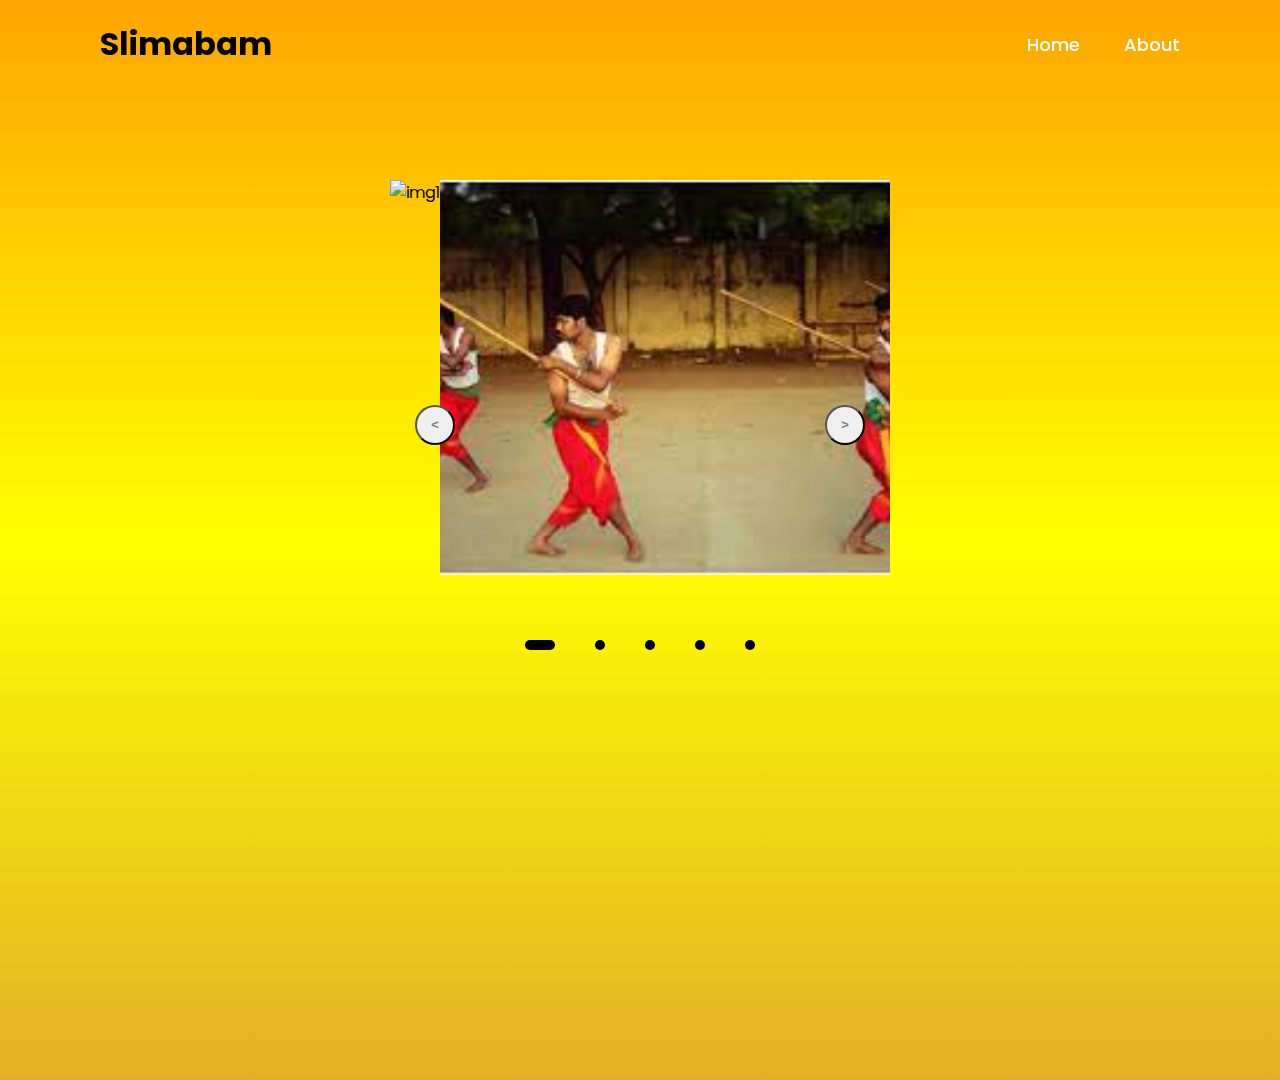
==== about.html @ 87644c3a "Update about.html" ====
<!DOCTYPE html>
<html lang="en">
<head>
    <meta charset="UTF-8">
    <meta name="viewport" content="width=device-width, initial-scale=1.0">
    <title>About Page</title>
    <link rel="stylesheet" href="about.css">
</head>
<body>
    <header class="header">
        <a href="#" class="logo">Slimabam</a>

        <nav class="navbar">
            <a href="home.html">Home</a>
            <a href="#">About</a>
        </nav>
    </header>
    
    <div class="slider">
        <div class="list">
            <div class="item">
                <img src="slmbimg1.jpeg" alt="img1">
            </div>
            <div class="item">
                <img src="slmbimg2.png" alt="img2">
            </div>
            <div class="item">
                <img src="slmbimg3.png" alt="img3">
            </div>
            <div class="item">
                <img src="slmbimg4.jpeg" alt="img4">
            </div>
            <div class="item">
                <img src="slmbimg5.jpeg" alt="img5">
            </div>
        </div>
        <!-- buttons -->
        <div class="buttons">
            <button id="prev"><</button>
            <button id="next">></button>
        </div>
        <!-- dots -->
        <ul class="dots">
            <li class="active"></li>
            <li></li>
            <li></li>
            <li></li>
            <li></li>
        </ul>
    </div>
    
    <script>
        let list = document.querySelector('.slider .list');
        let items = document.querySelectorAll('.slider .item');
        let dots = document.querySelectorAll('.slider .dots li');
        let prev = document.getElementById('prev');
        let next = document.getElementById('next');

        let active = 0;
        let lengthItems = items.length - 1;

        next.onclick = function(){
            if (active + 1 > lengthItems) {
                active = 0;
            } else {
                active = active + 1;
            }
            reloadSlider();
        }
        
        prev.onclick = function(){
            if (active - 1 < 0) {
                active = lengthItems; 
            } else {
                active = active - 1;
            }
            reloadSlider();
        }

        let refreshSlider = setInterval(() => { next.click() }, 3000);

        function reloadSlider() {
            let checkLeft = items[active].offsetLeft;
            list.style.left = -checkLeft + 'px';

            let lastActiveDot = document.querySelector('.slider .dots li.active');
            lastActiveDot.classList.remove('active');
            dots[active].classList.add('active');
            clearInterval(refreshSlider);
            refreshSlider = setInterval(() => { next.click() }, 3000);
        }

        dots.forEach((li, key) => {
            li.addEventListener('click', function(){
                active = key;
                reloadSlider();
            });
        });
    </script>
</body>
</html>
---- about.css ----
@import url('https://fonts.googleapis.com/css2?family=Libre+Franklin:ital,wght@0,100..900;1,100..900&family=Poppins:ital,wght@0,100;0,200;0,300;0,400;0,500;0,600;0,700;0,800;0,900;1,100;1,200;1,300;1,400;1,500;1,600;1,700;1,800;1,900&display=swap');

*{
    margin: 0;
    padding: 0;
    box-sizing: border-box;
    font-family: "Poppins", sans-serif;
}

body{
    min-height: 100vh;
    background: linear-gradient(
        to top, rgb(226, 176, 38),
        yellow, orange
    );
}

.header {
    position: fixed;
    top: 0;
    left: 0;
    width: 100%;
    padding: 20px 100px;
    display: flex;
    justify-content: space-between;
    align-items: center;
    z-index: 100;
}

.logo{
    font-size: 32px;
    color: black;
    text-decoration: none;
    font-weight: 700;
}

.navbar a  {
    position: relative;
    font-size: 18px;
    color: white;
    font-weight: 500;
    text-decoration: none;
    margin-left: 40px;
}

.navbar a::before{
    content: "";
    position: absolute;
    top: 100%;
    left: 0;
    width: 0;
    height: 2px;
    background: rgb(238, 238, 136);
    transition: .3s;
}

.navbar a:hover::before{
    width: 100%;
}
 
.slider {
    width: 500px;
    max-width: 50vw;
    height: 500px;
    margin: 20vh auto;
    position: relative;
    overflow: hidden;
}

.list {
    position: absolute;
    top: 0;
    left: 0;
    height: 100%;
    display: flex;
    width: max-content;
    transition: 1s;
}

.list img {
    width: 500px;
    max-width: 100vw;
    height: 79%;
    object-fit: cover;
}

.buttons {
    position: absolute;
    top: 45%;
    left: 5%;
    width: 90%;
    display: flex;
    justify-content: space-between;
}

.buttons button {
    width: 40px;
    height: 40px;
    border-radius: 50%;
    color: gray;
    font-family: monospace;
    font-weight: bold;
}

.dots {
    position: absolute;
    bottom: 10px;
    color: black;
    left: 0;
    width: 100%;
    margin: 0;
    padding: 0;
    display: flex;
    justify-content: center;
}

.dots li {
    list-style: none;
    width: 10px;
    height: 10px;
    background-color: black;
    margin: 20px;
    border-radius: 20px;
    transition: 1s;
}

.dots li.active {
    width: 30px;
}
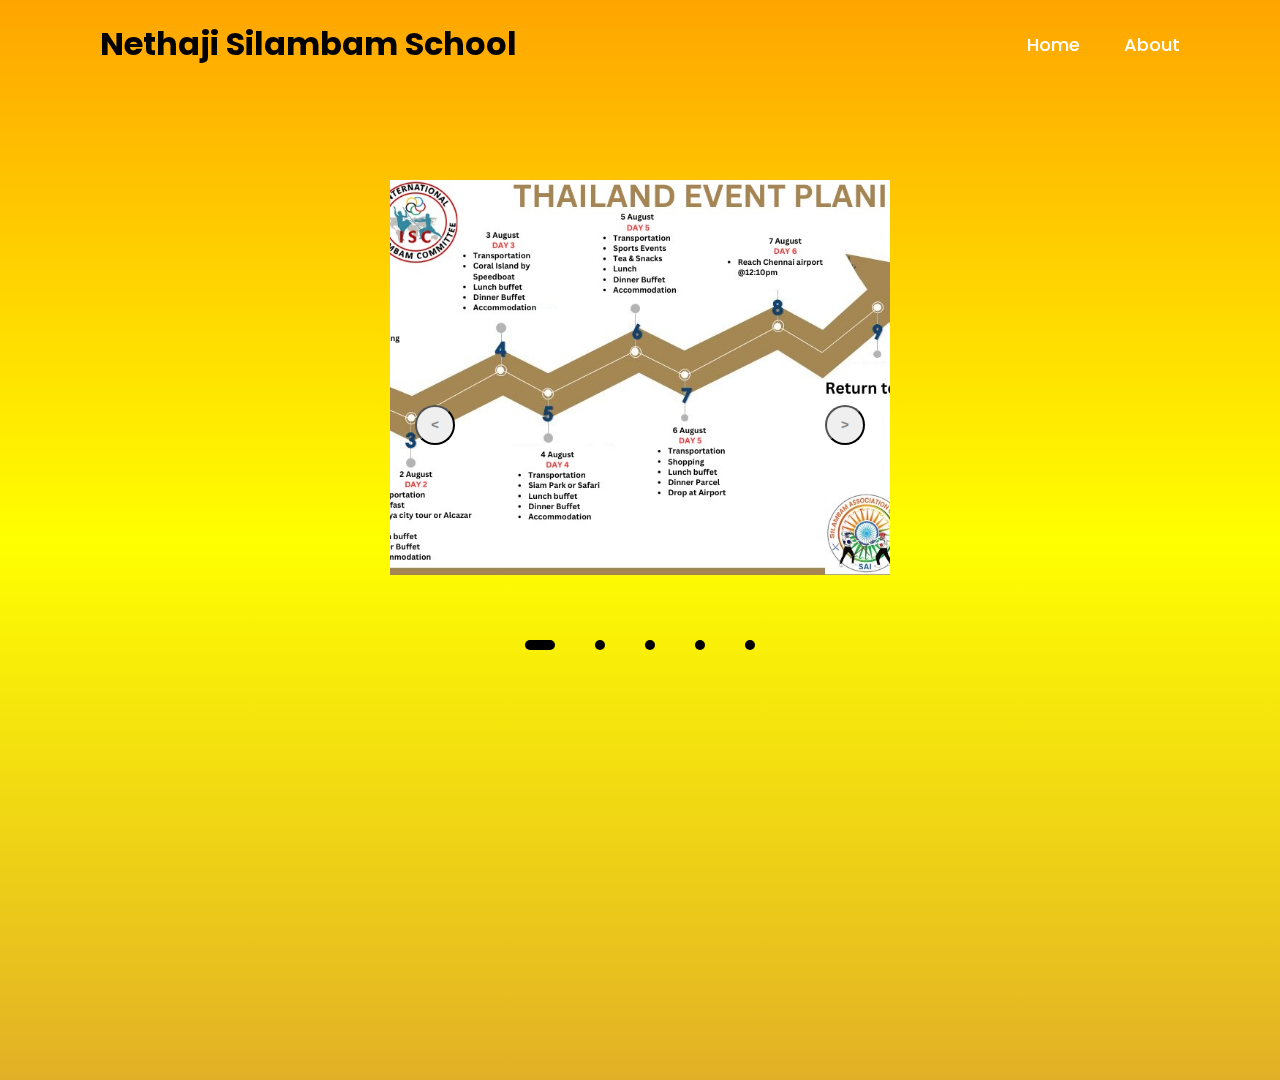
==== commit 796d2abf: "Update about.html" ====
--- a/about.html
+++ b/about.html
@@ -8,7 +8,7 @@
 </head>
 <body>
     <header class="header">
-        <a href="#" class="logo">Slimabam</a>
+        <a href="#" class="logo">Nethaji Silambam School</a>
 
         <nav class="navbar">
             <a href="home.html">Home</a>
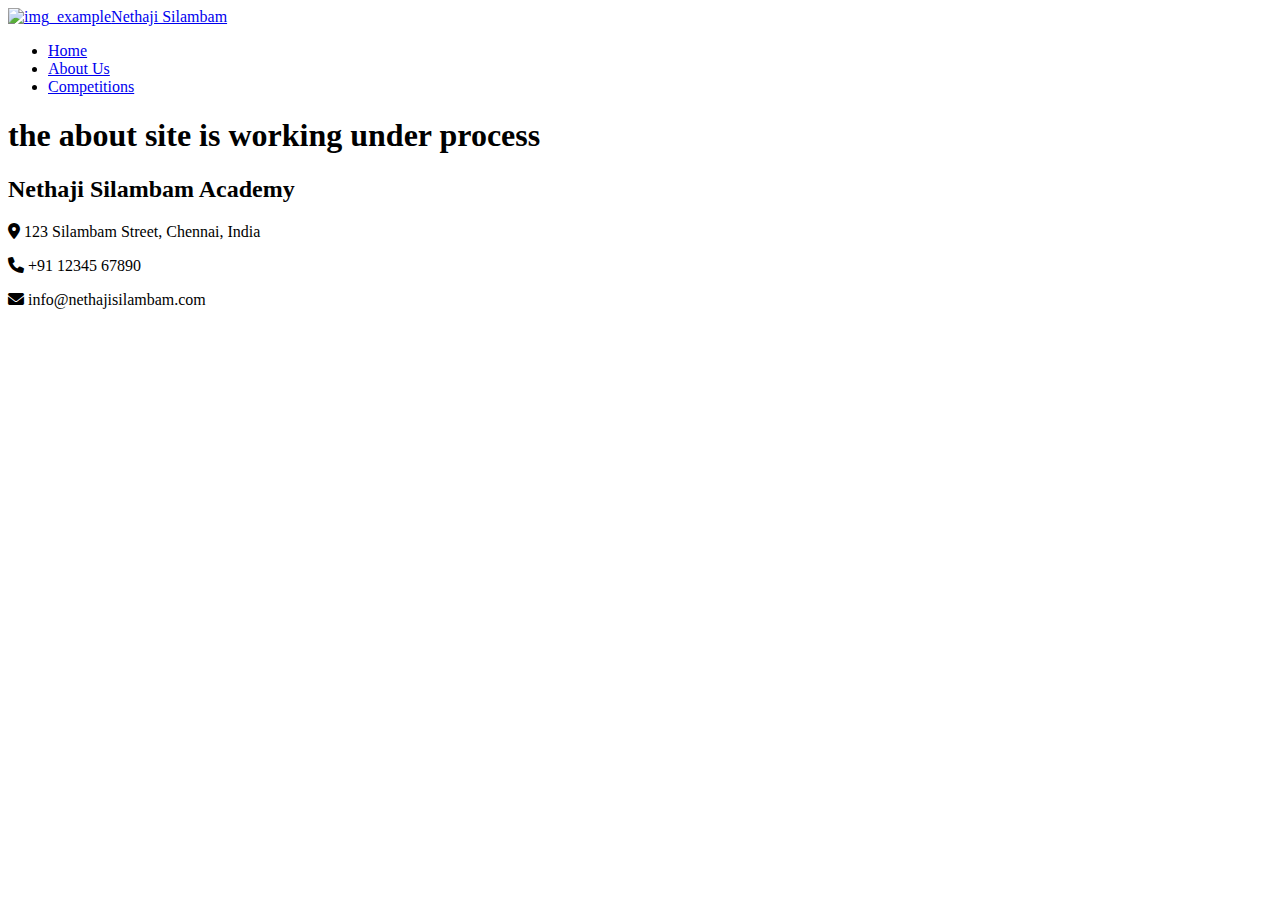
==== commit de30fbdd: "adding about" ====
--- a/about.html
+++ b/about.html
@@ -1,101 +1,39 @@
-<!DOCTYPE html>
-<html lang="en">
-<head>
-    <meta charset="UTF-8">
-    <meta name="viewport" content="width=device-width, initial-scale=1.0">
-    <title>About Page</title>
-    <link rel="stylesheet" href="about.css">
-</head>
-<body>
-    <header class="header">
-        <a href="#" class="logo">Nethaji Silambam School</a>
-
-        <nav class="navbar">
-            <a href="home.html">Home</a>
-            <a href="#">About</a>
-        </nav>
-    </header>
-    
-    <div class="slider">
-        <div class="list">
-            <div class="item">
-                <img src="slmbimg1.jpeg" alt="img1">
-            </div>
-            <div class="item">
-                <img src="slmbimg2.png" alt="img2">
-            </div>
-            <div class="item">
-                <img src="slmbimg3.png" alt="img3">
-            </div>
-            <div class="item">
-                <img src="slmbimg4.jpeg" alt="img4">
-            </div>
-            <div class="item">
-                <img src="slmbimg5.jpeg" alt="img5">
-            </div>
-        </div>
-        <!-- buttons -->
-        <div class="buttons">
-            <button id="prev"><</button>
-            <button id="next">></button>
-        </div>
-        <!-- dots -->
-        <ul class="dots">
-            <li class="active"></li>
-            <li></li>
-            <li></li>
-            <li></li>
-            <li></li>
-        </ul>
-    </div>
-    
-    <script>
-        let list = document.querySelector('.slider .list');
-        let items = document.querySelectorAll('.slider .item');
-        let dots = document.querySelectorAll('.slider .dots li');
-        let prev = document.getElementById('prev');
-        let next = document.getElementById('next');
-
-        let active = 0;
-        let lengthItems = items.length - 1;
-
-        next.onclick = function(){
-            if (active + 1 > lengthItems) {
-                active = 0;
-            } else {
-                active = active + 1;
-            }
-            reloadSlider();
-        }
-        
-        prev.onclick = function(){
-            if (active - 1 < 0) {
-                active = lengthItems; 
-            } else {
-                active = active - 1;
-            }
-            reloadSlider();
-        }
-
-        let refreshSlider = setInterval(() => { next.click() }, 3000);
-
-        function reloadSlider() {
-            let checkLeft = items[active].offsetLeft;
-            list.style.left = -checkLeft + 'px';
-
-            let lastActiveDot = document.querySelector('.slider .dots li.active');
-            lastActiveDot.classList.remove('active');
-            dots[active].classList.add('active');
-            clearInterval(refreshSlider);
-            refreshSlider = setInterval(() => { next.click() }, 3000);
-        }
-
-        dots.forEach((li, key) => {
-            li.addEventListener('click', function(){
-                active = key;
-                reloadSlider();
-            });
-        });
-    </script>
-</body>
-</html>
+<!DOCTYPE html>
+<html lang="en">
+<head>
+    <meta charset="UTF-8">
+    <meta name="viewport" content="width=device-width, initial-scale=1.0">
+    <title>Home Page</title>
+    <link rel="stylesheet" href="about.css">
+    <!-- Link to Font Awesome for icons -->
+    <link rel="stylesheet" href="https://cdnjs.cloudflare.com/ajax/libs/font-awesome/6.0.0-beta3/css/all.min.css">
+</head>
+<body>
+    <div class="banner">
+        <div class="navbar">
+            <a href="#" class="logo_name">
+                <img src="webpageimg/logo.jpeg" alt="img_example" class="logo">Nethaji Silambam
+            </a>
+            <ul>
+                <li><a href="index.html">Home</a></li>
+                <li><a href="#">About Us</a></li>
+                <li><a href="competitions.html">Competitions</a></li>
+            </ul>
+        </div>
+
+
+        <h1> the about site is working under process</h1>
+    </div>
+  <!-- Footer Section -->
+  <footer class="footer">
+    <div class="footer-content">
+        <h2>Nethaji Silambam Academy</h2>
+        <p><i class="fas fa-map-marker-alt"></i> 123 Silambam Street, Chennai, India</p>
+        <p><i class="fas fa-phone"></i> +91 12345 67890</p>
+        <p><i class="fas fa-envelope"></i> info@nethajisilambam.com</p>
+    </div>
+</footer>
+
+<script src="about.js"></script>
+</body>
+</html>
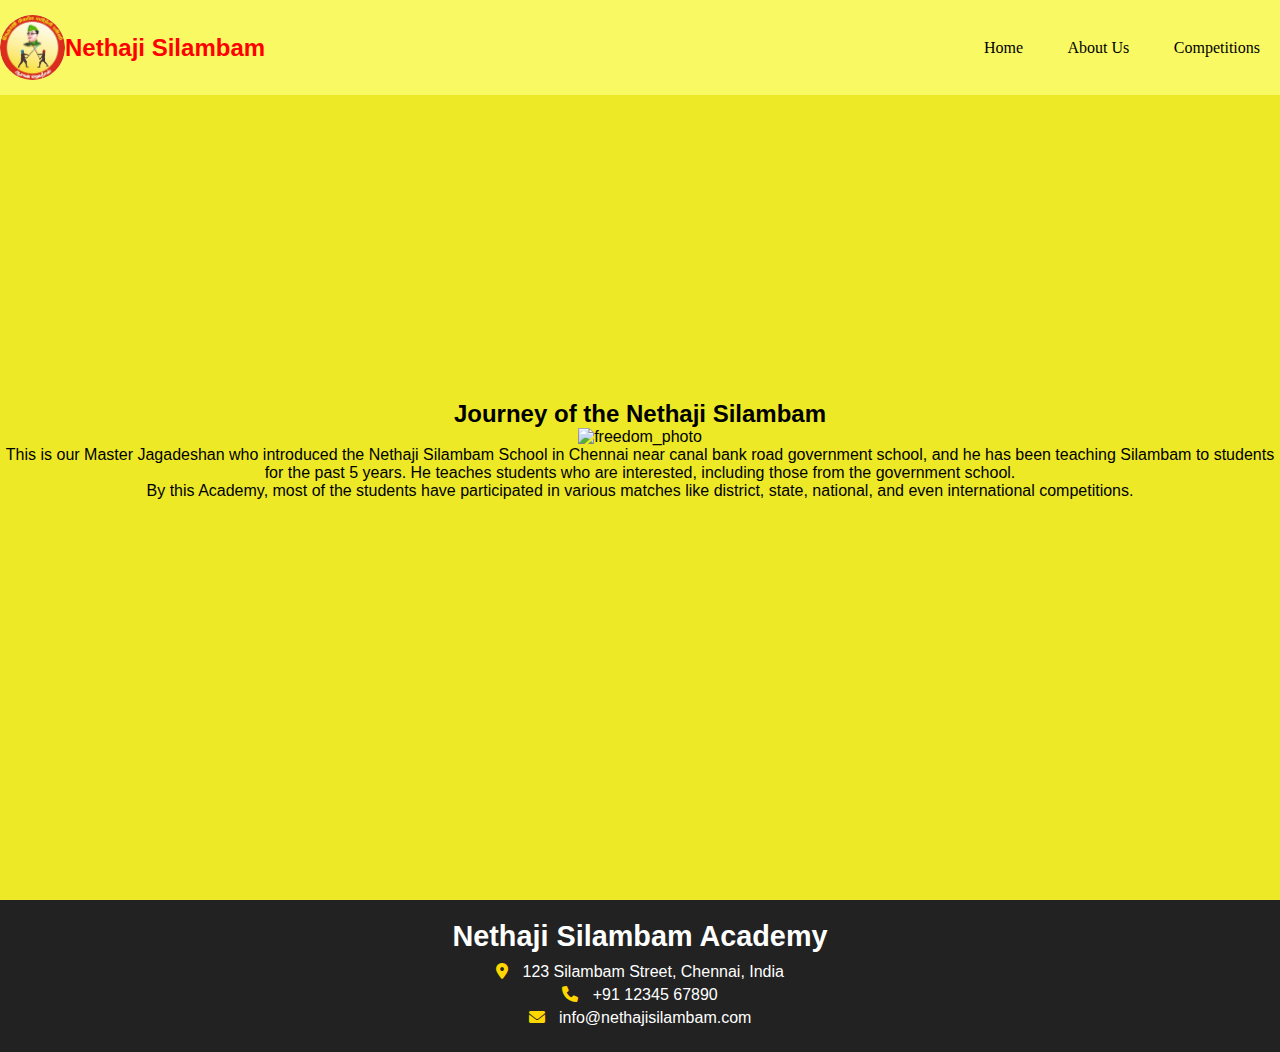
==== commit e05aa561: "updating about" ====
--- a/about.html
+++ b/about.html
@@ -12,7 +12,7 @@
     <div class="banner">
         <div class="navbar">
             <a href="#" class="logo_name">
-                <img src="webpageimg/logo.jpeg" alt="img_example" class="logo">Nethaji Silambam
+                <img src="logo.jpeg" alt="img_example" class="logo">Nethaji Silambam
             </a>
             <ul>
                 <li><a href="index.html">Home</a></li>
@@ -20,20 +20,30 @@
                 <li><a href="competitions.html">Competitions</a></li>
             </ul>
         </div>
+    
+        <div class="content">
+            <h2>Journey of the Nethaji Silambam</h2>
+            <div class="content-wrapper">
+                <img src="" alt="freedom_photo" class="freedom_photo"> <!--add thatha photo-->
+                <div class="text-content">
+                    <p>This is our Master Jagadeshan who introduced the Nethaji Silambam School in Chennai near canal bank road government school, and he has been teaching Silambam to students for the past 5 years. He teaches students who are interested, including those from the government school.</p>
+                </div>
+            </div>
+            <p class="below-image">By this Academy, most of the students have participated in various matches like district, state, national, and even international competitions.</p>
+        </div>
+    </div>
+    
 
+    <!-- Footer Section -->
+    <footer class="footer">
+        <div class="footer-content">
+            <h2>Nethaji Silambam Academy</h2>
+            <p><i class="fas fa-map-marker-alt"></i> 123 Silambam Street, Chennai, India</p>
+            <p><i class="fas fa-phone"></i> +91 12345 67890</p>
+            <p><i class="fas fa-envelope"></i> info@nethajisilambam.com</p>
+        </div>
+    </footer>
 
-        <h1> the about site is working under process</h1>
-    </div>
-  <!-- Footer Section -->
-  <footer class="footer">
-    <div class="footer-content">
-        <h2>Nethaji Silambam Academy</h2>
-        <p><i class="fas fa-map-marker-alt"></i> 123 Silambam Street, Chennai, India</p>
-        <p><i class="fas fa-phone"></i> +91 12345 67890</p>
-        <p><i class="fas fa-envelope"></i> info@nethajisilambam.com</p>
-    </div>
-</footer>
-
-<script src="about.js"></script>
+    <script src="about.js"></script>
 </body>
 </html>
--- a/about.css
+++ b/about.css
@@ -0,0 +1,101 @@
+* {
+    margin: 0;
+    padding: 0;
+    font-family: sans-serif;
+ }
+ 
+ .banner {
+    width: 100%;
+    height: 100vh;
+    background-color: rgba(235, 231, 15, 0.904);
+    display: flex;
+    flex-direction: column;
+    align-items: center;
+    justify-content: center;
+    text-align: center;
+ }
+ 
+ .navbar {
+    background-color: rgba(250, 250, 105, 0.932);
+    width: 100%;
+    padding: 15px 0;
+    display: flex;
+    align-items: center;
+    justify-content: space-between;
+    position: absolute;
+    top: 0;
+ }
+ 
+ .logo {
+    width: 65px;
+    height: 65px;
+    cursor: pointer;
+    border-radius: 50%;
+ }
+ 
+ .logo_name {
+    display: flex;
+    align-items: center;
+    font-weight: bold;
+    font-family: sans-serif;
+    font-size: x-large;
+    color: red;
+    text-decoration: none;
+ }
+ 
+ .navbar ul li {
+    list-style: none;
+    display: inline-block;
+    margin: 0 20px;
+    position: relative;
+ }
+ 
+ .navbar ul li a {
+    text-decoration: none;
+    color: black;
+    text-transform: capitalize;
+    font-family: Cambria, Cochin, Georgia, Times, 'Times New Roman', serif;
+ }
+ 
+ .navbar ul li::after {
+    content: '';
+    height: 3px;
+    width: 0;
+    background: #eaf1f1;
+    position: absolute;
+    left: 0;
+    bottom: -10px;
+    transition: 0.5s;
+ }
+ 
+ .navbar ul li:hover::after {
+    width: 100%;
+ }
+
+
+/* footer content*/
+
+ .footer {
+    background-color: #222;
+    color: #fff;
+    padding: 20px 0;
+    text-align: center;
+    position: relative;
+    bottom: 0;
+    width: 100%;
+ }
+ 
+ .footer-content h2 {
+    font-size: 1.8em;
+    margin-bottom: 10px;
+ }
+ 
+ .footer-content p {
+    font-size: 1em;
+    margin: 5px 0;
+ }
+ 
+ .footer-content i {
+    margin-right: 10px;
+    color: #ffd700;
+ }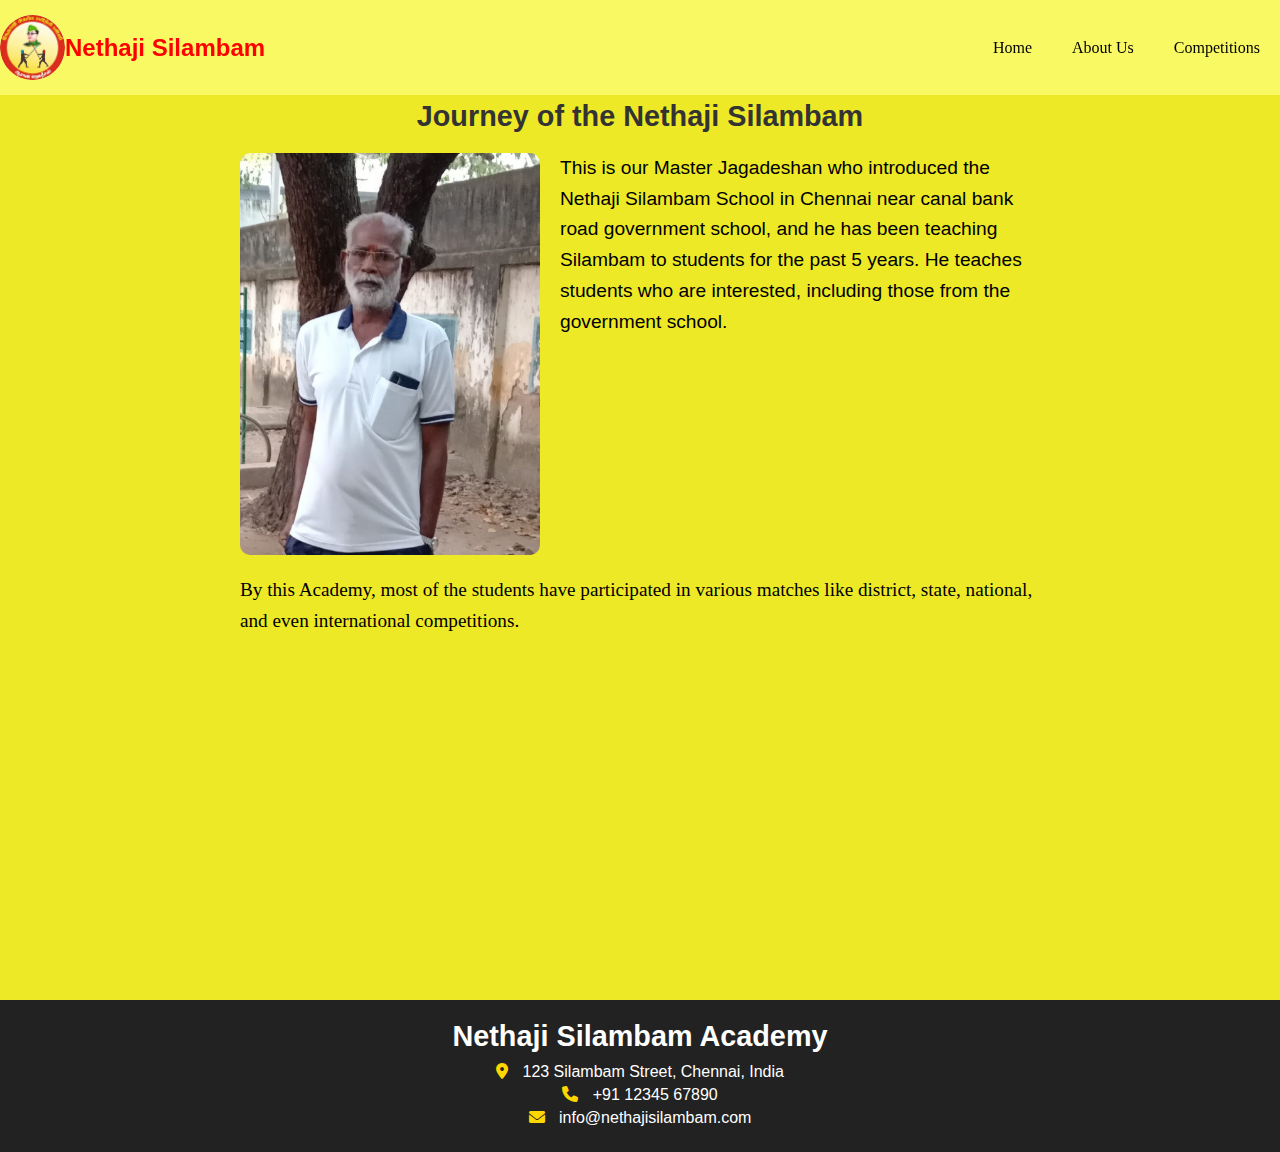
==== commit 21b5aab0: "updating about" ====
--- a/about.html
+++ b/about.html
@@ -24,7 +24,7 @@
         <div class="content">
             <h2>Journey of the Nethaji Silambam</h2>
             <div class="content-wrapper">
-                <img src="" alt="freedom_photo" class="freedom_photo"> <!--add thatha photo-->
+                <img src="thatha.jpeg" alt="freedom_photo" class="freedom_photo"> <!--add thatha photo-->
                 <div class="text-content">
                     <p>This is our Master Jagadeshan who introduced the Nethaji Silambam School in Chennai near canal bank road government school, and he has been teaching Silambam to students for the past 5 years. He teaches students who are interested, including those from the government school.</p>
                 </div>
--- a/about.css
+++ b/about.css
@@ -1,101 +1,149 @@
 * {
-    margin: 0;
-    padding: 0;
-    font-family: sans-serif;
- }
- 
- .banner {
-    width: 100%;
-    height: 100vh;
-    background-color: rgba(235, 231, 15, 0.904);
-    display: flex;
-    flex-direction: column;
-    align-items: center;
-    justify-content: center;
-    text-align: center;
- }
- 
- .navbar {
-    background-color: rgba(250, 250, 105, 0.932);
-    width: 100%;
-    padding: 15px 0;
-    display: flex;
-    align-items: center;
-    justify-content: space-between;
-    position: absolute;
-    top: 0;
- }
- 
- .logo {
-    width: 65px;
-    height: 65px;
-    cursor: pointer;
-    border-radius: 50%;
- }
- 
- .logo_name {
-    display: flex;
-    align-items: center;
-    font-weight: bold;
-    font-family: sans-serif;
-    font-size: x-large;
-    color: red;
-    text-decoration: none;
- }
- 
- .navbar ul li {
-    list-style: none;
-    display: inline-block;
-    margin: 0 20px;
-    position: relative;
- }
- 
- .navbar ul li a {
-    text-decoration: none;
-    color: black;
-    text-transform: capitalize;
-    font-family: Cambria, Cochin, Georgia, Times, 'Times New Roman', serif;
- }
- 
- .navbar ul li::after {
-    content: '';
-    height: 3px;
-    width: 0;
-    background: #eaf1f1;
-    position: absolute;
-    left: 0;
-    bottom: -10px;
-    transition: 0.5s;
- }
- 
- .navbar ul li:hover::after {
-    width: 100%;
- }
+   margin: 0;
+   padding: 0;
+   font-family: sans-serif;
+}
 
+.banner {
+   width: 100%;
+   height: 100vh;
+   background-color: rgba(235, 231, 15, 0.904);
+   display: flex;
+   flex-direction: column;
+   align-items: center;
+   justify-content: flex-start;
+   text-align: center;
+   padding-top: 100px; /* Add padding to account for the height of the navbar */
+}
 
-/* footer content*/
+.navbar {
+   background-color: rgba(250, 250, 105, 0.932);
+   width: 100%;
+   padding: 15px 0;
+   display: flex;
+   align-items: center;
+   justify-content: space-between;
+   position: fixed;
+   top: 0;
+   z-index: 1000; /* Ensure the navbar stays above other content */
+}
 
- .footer {
-    background-color: #222;
-    color: #fff;
-    padding: 20px 0;
-    text-align: center;
-    position: relative;
-    bottom: 0;
-    width: 100%;
- }
- 
- .footer-content h2 {
-    font-size: 1.8em;
-    margin-bottom: 10px;
- }
- 
- .footer-content p {
-    font-size: 1em;
-    margin: 5px 0;
- }
- 
- .footer-content i {
-    margin-right: 10px;
-    color: #ffd700;
- }+.logo {
+   width: 65px;
+   height: 65px;
+   cursor: pointer;
+   border-radius: 50%;
+}
+
+.logo_name {
+   display: flex;
+   align-items: center;
+   font-weight: bold;
+   font-family: sans-serif;
+   font-size: x-large;
+   color: red;
+   text-decoration: none;
+}
+
+.navbar ul {
+   display: flex;
+   list-style: none;
+}
+
+.navbar ul li {
+   margin: 0 20px;
+   position: relative;
+}
+
+.navbar ul li a {
+   text-decoration: none;
+   color: black;
+   text-transform: capitalize;
+   font-family: Cambria, Cochin, Georgia, Times, 'Times New Roman', serif;
+}
+
+.navbar ul li::after {
+   content: '';
+   height: 3px;
+   width: 0;
+   background: #eaf1f1;
+   position: absolute;
+   left: 0;
+   bottom: -10px;
+   transition: 0.5s;
+}
+
+.navbar ul li:hover::after {
+   width: 100%;
+}
+
+.content {
+   display: flex;
+   flex-direction: column;
+   align-items: center;
+   text-align: left;
+}
+
+.content h2 {
+   font-size: 1.8em;
+   margin-bottom: 20px;
+   color: #333;
+}
+
+.content-wrapper {
+   display: flex; /* Use flexbox to place items side by side */
+   gap: 20px; /* Add space between the image and text */
+   max-width: 800px; /* Set a maximum width for the content wrapper */
+   margin: 0 auto; /* Center the content wrapper */
+   align-items: flex-start; /* Align items at the top */
+}
+
+.freedom_photo {
+   max-width: 300px;
+   height: auto;
+   border-radius: 10px;
+}
+
+.text-content {
+   max-width: 600px;
+   font-family: Cambria, Cochin, Georgia, Times, 'Times New Roman', serif;
+}
+
+.text-content p {
+   font-size: 1.2em;
+   line-height: 1.6;
+}
+
+.below-image {
+   max-width: 800px;
+   margin-top: 20px;
+   font-family: Cambria, Cochin, Georgia, Times, 'Times New Roman', serif;
+   font-size: 1.2em;
+   line-height: 1.6;
+}
+
+/* Footer content */
+.footer {
+   background-color: #222;
+   color: #fff;
+   padding: 20px 0;
+   text-align: center;
+   position: relative;
+   bottom: 0;
+   width: 100%;
+}
+
+.footer-content h2 {
+   font-size: 1.8em;
+   margin-bottom: 10px;
+}
+
+.footer-content p {
+   font-size: 1em;
+   margin: 5px 0;
+}
+
+.footer-content i {
+   margin-right: 10px;
+   color: #ffd700;
+}
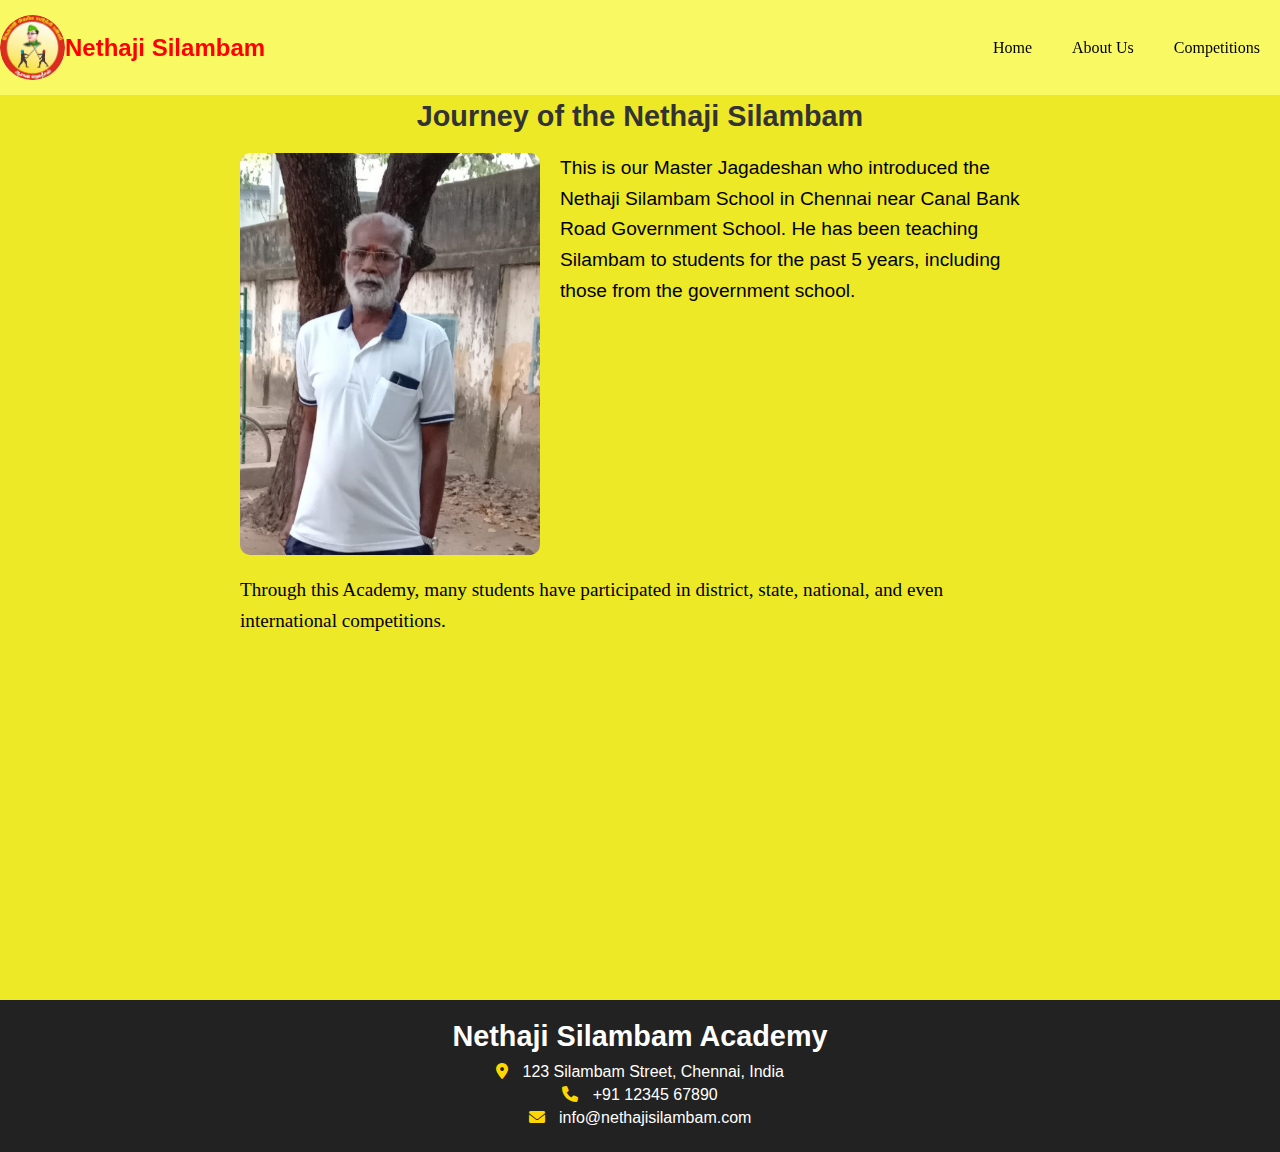
==== commit 437ce3da: "updating about" ====
--- a/about.html
+++ b/about.html
@@ -12,7 +12,7 @@
     <div class="banner">
         <div class="navbar">
             <a href="#" class="logo_name">
-                <img src="logo.jpeg" alt="img_example" class="logo">Nethaji Silambam
+                <img src="logo.jpeg" alt="Logo" class="logo">Nethaji Silambam
             </a>
             <ul>
                 <li><a href="index.html">Home</a></li>
@@ -24,15 +24,14 @@
         <div class="content">
             <h2>Journey of the Nethaji Silambam</h2>
             <div class="content-wrapper">
-                <img src="thatha.jpeg" alt="freedom_photo" class="freedom_photo"> <!--add thatha photo-->
+                <img src="thatha.jpeg" alt="Master Jagadeshan" class="freedom_photo"> <!-- Add thatha photo -->
                 <div class="text-content">
-                    <p>This is our Master Jagadeshan who introduced the Nethaji Silambam School in Chennai near canal bank road government school, and he has been teaching Silambam to students for the past 5 years. He teaches students who are interested, including those from the government school.</p>
+                    <p>This is our Master Jagadeshan who introduced the Nethaji Silambam School in Chennai near Canal Bank Road Government School. He has been teaching Silambam to students for the past 5 years, including those from the government school.</p>
                 </div>
             </div>
-            <p class="below-image">By this Academy, most of the students have participated in various matches like district, state, national, and even international competitions.</p>
+            <p class="below-image">Through this Academy, many students have participated in district, state, national, and even international competitions.</p>
         </div>
     </div>
-    
 
     <!-- Footer Section -->
     <footer class="footer">
--- a/about.css
+++ b/about.css
@@ -147,3 +147,47 @@
    margin-right: 10px;
    color: #ffd700;
 }
+
+.quote-slider {
+   position: relative;
+   overflow: hidden;
+   width: 100%;
+   height: 300px; /* Adjust height as needed */
+}
+
+.quote-track {
+   display: flex;
+   transition: transform 0.5s ease;
+}
+
+.quote-slide {
+   min-width: 100%;
+   box-sizing: border-box;
+   padding: 20px;
+   text-align: center;
+}
+
+.quote-slide img {
+   max-width: 100px; /* Adjust as needed */
+   margin-bottom: 10px;
+}
+
+.prev-btn, .next-btn {
+   position: absolute;
+   top: 50%;
+   transform: translateY(-50%);
+   background-color: rgba(0, 0, 0, 0.5);
+   color: white;
+   border: none;
+   padding: 10px;
+   cursor: pointer;
+   z-index: 1;
+}
+
+.prev-btn {
+   left: 10px;
+}
+
+.next-btn {
+   right: 10px;
+}
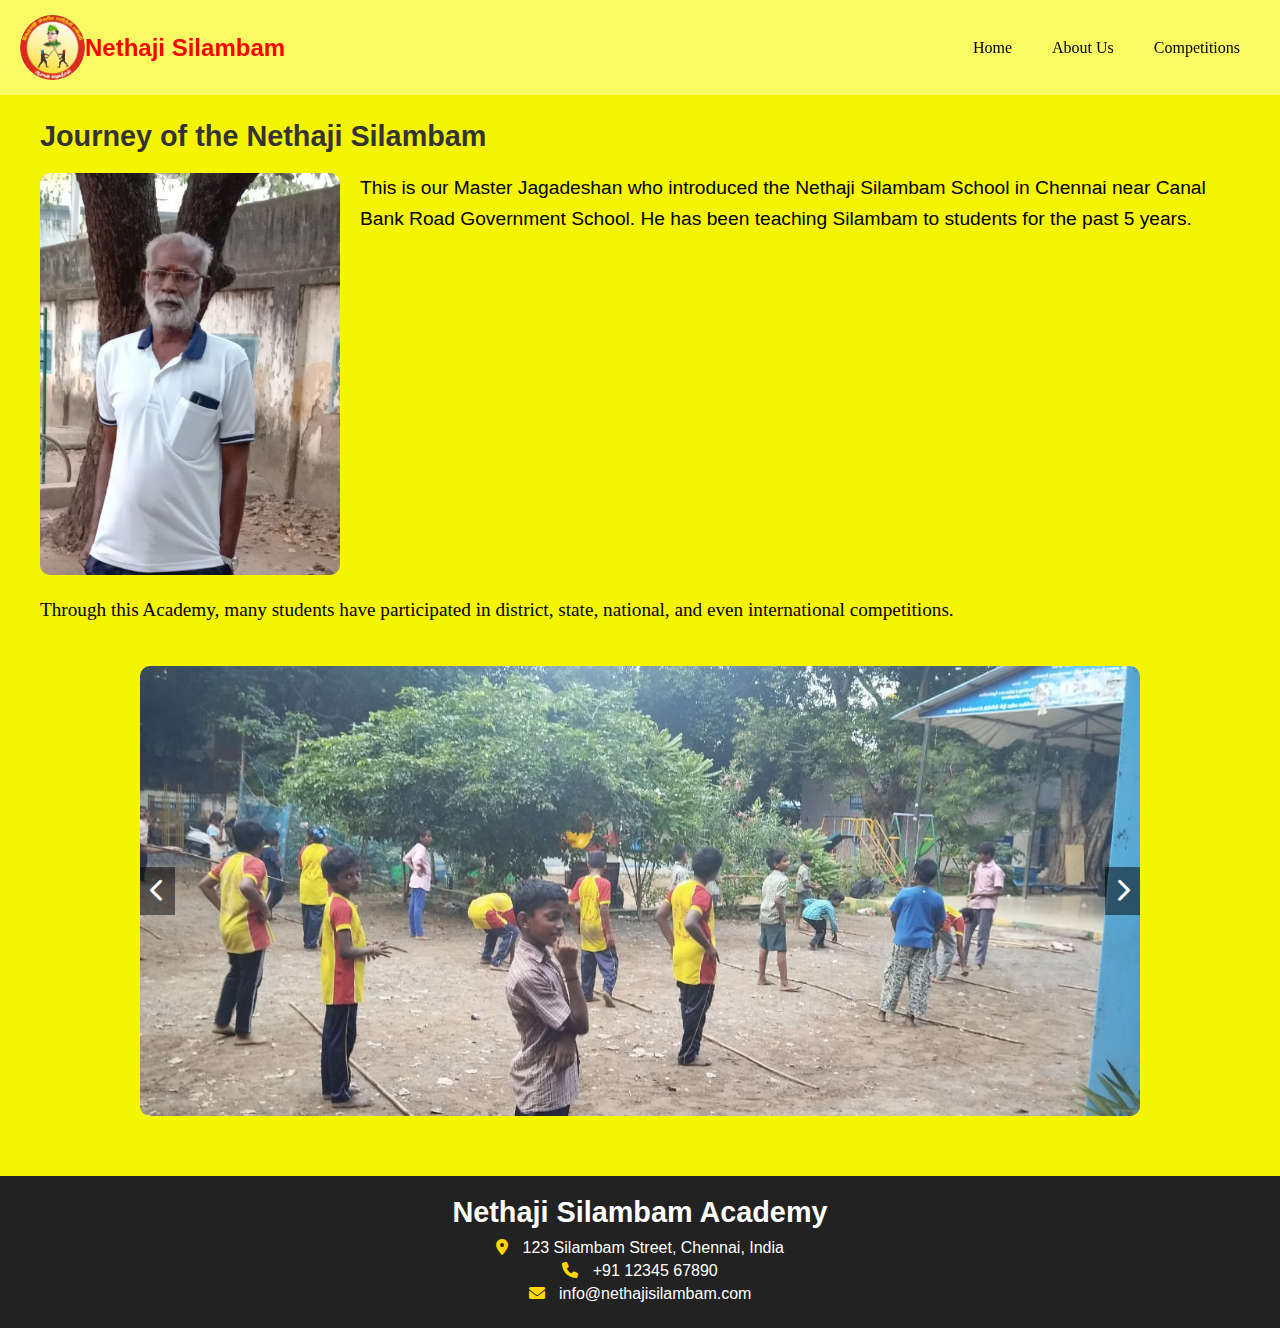
==== commit 5c43bda7: "updating about" ====
--- a/about.html
+++ b/about.html
@@ -3,13 +3,12 @@
 <head>
     <meta charset="UTF-8">
     <meta name="viewport" content="width=device-width, initial-scale=1.0">
-    <title>Home Page</title>
+    <title>Home Page with Carousel</title>
+    <link rel="stylesheet" href="https://cdnjs.cloudflare.com/ajax/libs/font-awesome/6.0.0-beta3/css/all.min.css">
     <link rel="stylesheet" href="about.css">
-    <!-- Link to Font Awesome for icons -->
-    <link rel="stylesheet" href="https://cdnjs.cloudflare.com/ajax/libs/font-awesome/6.0.0-beta3/css/all.min.css">
 </head>
 <body>
-    <div class="banner">
+    <header>
         <div class="navbar">
             <a href="#" class="logo_name">
                 <img src="logo.jpeg" alt="Logo" class="logo">Nethaji Silambam
@@ -20,20 +19,31 @@
                 <li><a href="competitions.html">Competitions</a></li>
             </ul>
         </div>
+    </header>
     
+    <main>
         <div class="content">
             <h2>Journey of the Nethaji Silambam</h2>
             <div class="content-wrapper">
-                <img src="thatha.jpeg" alt="Master Jagadeshan" class="freedom_photo"> <!-- Add thatha photo -->
+                <img src="thatha.jpeg" alt="Master Jagadeshan" class="freedom_photo" width="300" height="200">
                 <div class="text-content">
-                    <p>This is our Master Jagadeshan who introduced the Nethaji Silambam School in Chennai near Canal Bank Road Government School. He has been teaching Silambam to students for the past 5 years, including those from the government school.</p>
+                    <p>This is our Master Jagadeshan who introduced the Nethaji Silambam School in Chennai near Canal Bank Road Government School. He has been teaching Silambam to students for the past 5 years.</p>
                 </div>
             </div>
             <p class="below-image">Through this Academy, many students have participated in district, state, national, and even international competitions.</p>
+            
+            <!-- Carousel Slider Section -->
+            <div class="carousel-container">
+                <button class="carousel-btn prev-btn"><i class="fas fa-chevron-left"></i></button>
+                <div class="carousel">
+                    <img src="ground_1.jpeg" alt="School Ground 1" class="carousel-slide">
+                    <img src="ground_2.jpeg" alt="School Ground 2" class="carousel-slide">
+                </div>
+                <button class="carousel-btn next-btn"><i class="fas fa-chevron-right"></i></button>
+            </div>
         </div>
-    </div>
+    </main>
 
-    <!-- Footer Section -->
     <footer class="footer">
         <div class="footer-content">
             <h2>Nethaji Silambam Academy</h2>
@@ -43,6 +53,37 @@
         </div>
     </footer>
 
-    <script src="about.js"></script>
+    <!-- JavaScript for Carousel Slider -->
+    <script>
+        let slideIndex = 0;
+        const slides = document.querySelectorAll('.carousel-slide');
+        const totalSlides = slides.length;
+
+        function showNextSlide() {
+            slideIndex++;
+            if (slideIndex >= totalSlides) {
+                slideIndex = 0; 
+            }
+            updateCarousel();
+        }
+
+        function updateCarousel() {
+            const carousel = document.querySelector('.carousel');
+            const translateValue = -slideIndex * 100;
+            carousel.style.transform = `translateX(${translateValue}%)`;
+        }
+
+        setInterval(showNextSlide, 3000); // Auto-slide every 3 seconds
+
+        document.querySelector('.prev-btn').addEventListener('click', () => {
+            slideIndex--;
+            if (slideIndex < 0) {
+                slideIndex = totalSlides - 1; 
+            }
+            updateCarousel();
+        });
+
+        document.querySelector('.next-btn').addEventListener('click', showNextSlide);
+    </script>
 </body>
 </html>
--- a/about.css
+++ b/about.css
@@ -1,31 +1,32 @@
 * {
    margin: 0;
    padding: 0;
+   box-sizing: border-box;
    font-family: sans-serif;
 }
 
-.banner {
-   width: 100%;
-   height: 100vh;
-   background-color: rgba(235, 231, 15, 0.904);
+body {
    display: flex;
    flex-direction: column;
-   align-items: center;
-   justify-content: flex-start;
-   text-align: center;
-   padding-top: 100px; /* Add padding to account for the height of the navbar */
+   min-height: 100vh;
+   background-color: rgb(245, 245, 2);
+}
+
+header {
+   position: fixed;
+   top: 0;
+   left: 0;
+   width: 100%;
+   z-index: 1000;
 }
 
 .navbar {
    background-color: rgba(250, 250, 105, 0.932);
    width: 100%;
-   padding: 15px 0;
+   padding: 15px 20px;
    display: flex;
    align-items: center;
    justify-content: space-between;
-   position: fixed;
-   top: 0;
-   z-index: 1000; /* Ensure the navbar stays above other content */
 }
 
 .logo {
@@ -39,7 +40,6 @@
    display: flex;
    align-items: center;
    font-weight: bold;
-   font-family: sans-serif;
    font-size: x-large;
    color: red;
    text-decoration: none;
@@ -52,36 +52,23 @@
 
 .navbar ul li {
    margin: 0 20px;
-   position: relative;
 }
 
 .navbar ul li a {
    text-decoration: none;
    color: black;
-   text-transform: capitalize;
    font-family: Cambria, Cochin, Georgia, Times, 'Times New Roman', serif;
 }
 
-.navbar ul li::after {
-   content: '';
-   height: 3px;
-   width: 0;
-   background: #eaf1f1;
-   position: absolute;
-   left: 0;
-   bottom: -10px;
-   transition: 0.5s;
-}
-
-.navbar ul li:hover::after {
-   width: 100%;
+main {
+   flex: 1;
+   margin-top: 100px;
+   padding: 20px;
 }
 
 .content {
-   display: flex;
-   flex-direction: column;
-   align-items: center;
-   text-align: left;
+   max-width: 1200px;
+   margin: 0 auto;
 }
 
 .content h2 {
@@ -91,11 +78,10 @@
 }
 
 .content-wrapper {
-   display: flex; /* Use flexbox to place items side by side */
-   gap: 20px; /* Add space between the image and text */
-   max-width: 800px; /* Set a maximum width for the content wrapper */
-   margin: 0 auto; /* Center the content wrapper */
-   align-items: flex-start; /* Align items at the top */
+   display: flex;
+   gap: 20px;
+   margin: 20px auto;
+   align-items: flex-start;
 }
 
 .freedom_photo {
@@ -104,33 +90,60 @@
    border-radius: 10px;
 }
 
-.text-content {
-   max-width: 600px;
-   font-family: Cambria, Cochin, Georgia, Times, 'Times New Roman', serif;
-}
-
 .text-content p {
    font-size: 1.2em;
    line-height: 1.6;
 }
 
 .below-image {
-   max-width: 800px;
-   margin-top: 20px;
    font-family: Cambria, Cochin, Georgia, Times, 'Times New Roman', serif;
    font-size: 1.2em;
    line-height: 1.6;
 }
 
-/* Footer content */
-.footer {
+.carousel-container {
+   position: relative;
+   max-width: 1000px;
+   margin: 40px auto;
+   overflow: hidden;
+}
+
+.carousel {
+   display: flex;
+   transition: transform 0.5s ease-in-out;
+}
+
+.carousel-slide {
+   min-width: 100%;
+   transition: 0.5s;
+   border-radius: 10px;
+}
+
+.carousel-btn {
+   position: absolute;
+   top: 50%;
+   transform: translateY(-50%);
+   background-color: rgba(0, 0, 0, 0.5);
+   border: none;
+   color: white;
+   font-size: 24px;
+   cursor: pointer;
+   padding: 10px;
+}
+
+.prev-btn {
+   left: 0;
+}
+
+.next-btn {
+   right: 0;
+}
+
+footer {
    background-color: #222;
    color: #fff;
    padding: 20px 0;
    text-align: center;
-   position: relative;
-   bottom: 0;
-   width: 100%;
 }
 
 .footer-content h2 {
@@ -147,47 +160,3 @@
    margin-right: 10px;
    color: #ffd700;
 }
-
-.quote-slider {
-   position: relative;
-   overflow: hidden;
-   width: 100%;
-   height: 300px; /* Adjust height as needed */
-}
-
-.quote-track {
-   display: flex;
-   transition: transform 0.5s ease;
-}
-
-.quote-slide {
-   min-width: 100%;
-   box-sizing: border-box;
-   padding: 20px;
-   text-align: center;
-}
-
-.quote-slide img {
-   max-width: 100px; /* Adjust as needed */
-   margin-bottom: 10px;
-}
-
-.prev-btn, .next-btn {
-   position: absolute;
-   top: 50%;
-   transform: translateY(-50%);
-   background-color: rgba(0, 0, 0, 0.5);
-   color: white;
-   border: none;
-   padding: 10px;
-   cursor: pointer;
-   z-index: 1;
-}
-
-.prev-btn {
-   left: 10px;
-}
-
-.next-btn {
-   right: 10px;
-}
